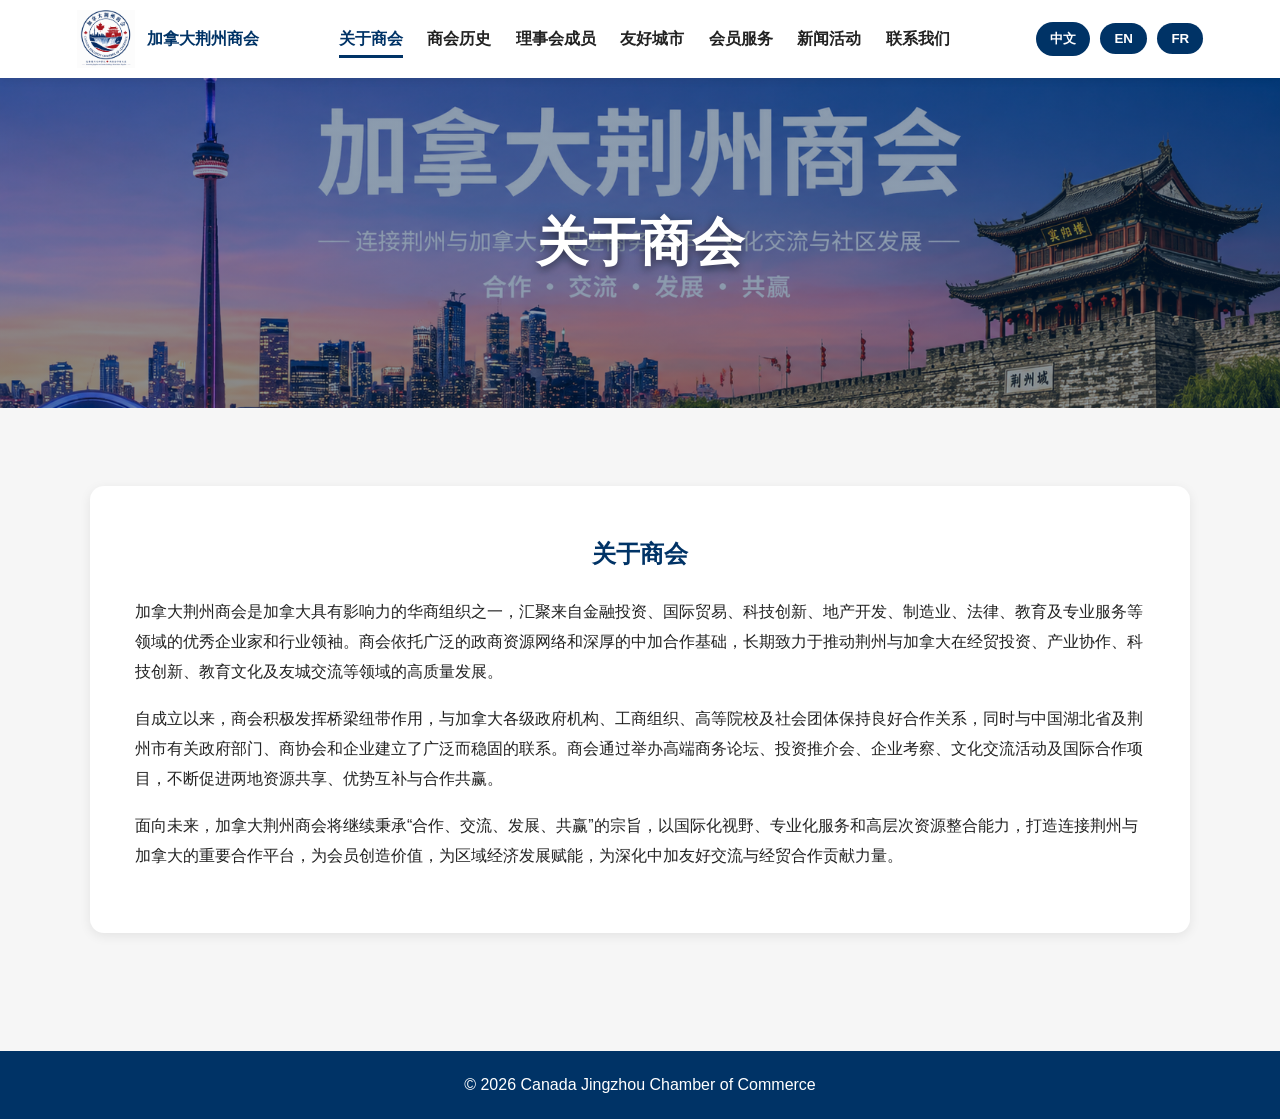
==== about.html @ 0efde9e0 "Add files via upload" ====
<!DOCTYPE html>
<html lang="zh">
<head>
<meta charset="UTF-8">
<meta name="viewport" content="width=device-width, initial-scale=1.0">
<title>关于商会 | 加拿大荆州商会</title>
<link rel="stylesheet" href="style.css">
</head>
<body>

<nav>
<a class="logo" href="index.html">
<img src="logo.png" alt="Logo">
<div class="logo-text">
<span class="zh">加拿大荆州商会</span>
<span class="en">Canada Jingzhou Chamber</span>
<span class="fr">Chambre de Jingzhou</span>
</div>
</a>

<div class="menu">
<a href="about.html" class="active">关于商会</a>
<a href="history.html" >商会历史</a>
<a href="board.html" >理事会成员</a>
<a href="sister-city.html" >友好城市</a>
<a href="members.html" >会员服务</a>
<a href="news.html" >新闻活动</a>
<a href="contact.html" >联系我们</a>
</div>

<div class="lang">
<button onclick="showLang('zh')">中文</button>
<button onclick="showLang('en')">EN</button>
<button onclick="showLang('fr')">FR</button>
</div>
</nav>

<section class="page-hero"><h1>关于商会</h1></section>
<div class="container">

<section class="section">
<h2 class="zh">关于商会</h2><h2 class="en">About Us</h2><h2 class="fr">À propos de nous</h2>
<p class="zh">加拿大荆州商会是加拿大具有影响力的华商组织之一，汇聚来自金融投资、国际贸易、科技创新、地产开发、制造业、法律、教育及专业服务等领域的优秀企业家和行业领袖。商会依托广泛的政商资源网络和深厚的中加合作基础，长期致力于推动荆州与加拿大在经贸投资、产业协作、科技创新、教育文化及友城交流等领域的高质量发展。</p>
<p class="zh">自成立以来，商会积极发挥桥梁纽带作用，与加拿大各级政府机构、工商组织、高等院校及社会团体保持良好合作关系，同时与中国湖北省及荆州市有关政府部门、商协会和企业建立了广泛而稳固的联系。商会通过举办高端商务论坛、投资推介会、企业考察、文化交流活动及国际合作项目，不断促进两地资源共享、优势互补与合作共赢。</p>
<p class="zh">面向未来，加拿大荆州商会将继续秉承“合作、交流、发展、共赢”的宗旨，以国际化视野、专业化服务和高层次资源整合能力，打造连接荆州与加拿大的重要合作平台，为会员创造价值，为区域经济发展赋能，为深化中加友好交流与经贸合作贡献力量。</p>

<p class="en">The Canada Jingzhou Chamber of Commerce is one of the influential Chinese business organizations in Canada, bringing together entrepreneurs, investors, and industry leaders from finance, international trade, technology, real estate development, manufacturing, legal services, education, and professional sectors.</p>
<p class="en">Since its establishment, the Chamber has served as an important bridge between Jingzhou and Canada, maintaining strong connections with governments, business organizations, universities, community groups, and enterprises in both countries.</p>
<p class="en">Looking ahead, the Chamber will continue to uphold cooperation, exchange, development, and mutual success while creating value for members and strengthening Canada-Jingzhou cooperation.</p>

<p class="fr">La Chambre de commerce de Jingzhou au Canada est une organisation d’affaires chinoise influente au Canada, réunissant des entrepreneurs, investisseurs et dirigeants de divers secteurs.</p>
<p class="fr">Depuis sa création, la Chambre joue un rôle de pont entre Jingzhou et le Canada et entretient des liens solides avec les institutions, entreprises et communautés des deux pays.</p>
<p class="fr">À l’avenir, la Chambre continuera de promouvoir la coopération, les échanges, le développement et le succès mutuel.</p>
</section>

</div>
<footer>© 2026 Canada Jingzhou Chamber of Commerce</footer>

<script>
function showLang(lang){
  document.querySelectorAll('.zh,.en,.fr').forEach(function(el){el.style.display='none';});
  document.querySelectorAll('.' + lang).forEach(function(el){
    if(el.tagName === 'SPAN'){el.style.display='inline';}
    else{el.style.display='block';}
  });
}
window.onload=function(){showLang('zh');}
</script>

</body>
</html>
---- style.css ----
body{margin:0;font-family:Arial,"Microsoft YaHei",sans-serif;background:#f6f6f6;color:#222}
html{scroll-behavior:smooth}
nav{min-height:78px;background:white;display:flex;align-items:center;justify-content:space-between;padding:0 6%;box-shadow:0 2px 8px rgba(0,0,0,.08);position:sticky;top:0;z-index:10}
.logo{display:flex;align-items:center;color:#003366;font-weight:bold;text-decoration:none}
.logo img{height:58px;margin-right:12px}
.logo-text{line-height:1.2}
.menu a{margin:0 10px;text-decoration:none;color:#222;font-weight:600}
.menu a:hover,.menu a.active{color:#003366;border-bottom:3px solid #003366;padding-bottom:8px}
.lang button{border:0;background:#003366;color:white;padding:8px 14px;border-radius:20px;margin-left:6px;cursor:pointer;font-weight:bold}
.hero{background:url("ChatGPT Image Jun 13, 2026, 01_21_26 AM.png");background-size:cover;background-position:center;background-repeat:no-repeat;min-height:720px}
.page-hero{background:linear-gradient(rgba(0,35,75,.45),rgba(0,35,75,.45)),url("ChatGPT Image Jun 13, 2026, 01_21_26 AM.png");background-size:cover;background-position:center;color:white;text-align:center;padding:130px 20px}
.page-hero h1{font-size:52px;margin:0;text-shadow:0 3px 10px rgba(0,0,0,.55)}
.container{max-width:1100px;margin:auto;padding:50px 20px}
.section{background:white;margin:28px 0;padding:45px;border-radius:14px;box-shadow:0 3px 12px rgba(0,0,0,.08);line-height:1.9}
.section h2{text-align:center;color:#003366;margin-top:0}
.grid{display:grid;grid-template-columns:repeat(auto-fit,minmax(230px,1fr));gap:22px}
.box,.card{background:#f8fafc;padding:28px;border-radius:14px;text-align:center;box-shadow:0 3px 12px rgba(0,0,0,.08)}
.box h3,.card h3{color:#003366}
.timeline{border-left:4px solid #003366;padding-left:25px;margin-top:25px}
.board-member{text-align:center}
.board-photo{width:180px;height:180px;border-radius:50%;background:#e5e7eb;margin:0 auto 25px;display:flex;align-items:center;justify-content:center;color:#003366;font-weight:bold;font-size:22px}
.board-member h3{text-align:center;color:#003366;font-size:32px;margin:20px 0}
.board-member p{text-align:left;line-height:2;font-size:18px}
.news-grid{display:grid;grid-template-columns:repeat(auto-fit,minmax(240px,1fr));gap:28px}
.news-card{background:white;border-radius:12px;box-shadow:0 3px 12px rgba(0,0,0,.1);overflow:hidden}
.news-card img{width:100%;height:160px;object-fit:cover;background:#ddd}
.news-card div{padding:18px}
.news-card h3{margin:0 0 12px;color:#003366}
footer{background:#003366;color:white;text-align:center;padding:25px;margin-top:40px}
.en,.fr{display:none}
@media(max-width:900px){nav{flex-direction:column;height:auto;padding:15px}.menu{text-align:center;margin:12px 0}.menu a{display:inline-block;margin:6px}.hero{min-height:360px}.page-hero h1{font-size:36px}}
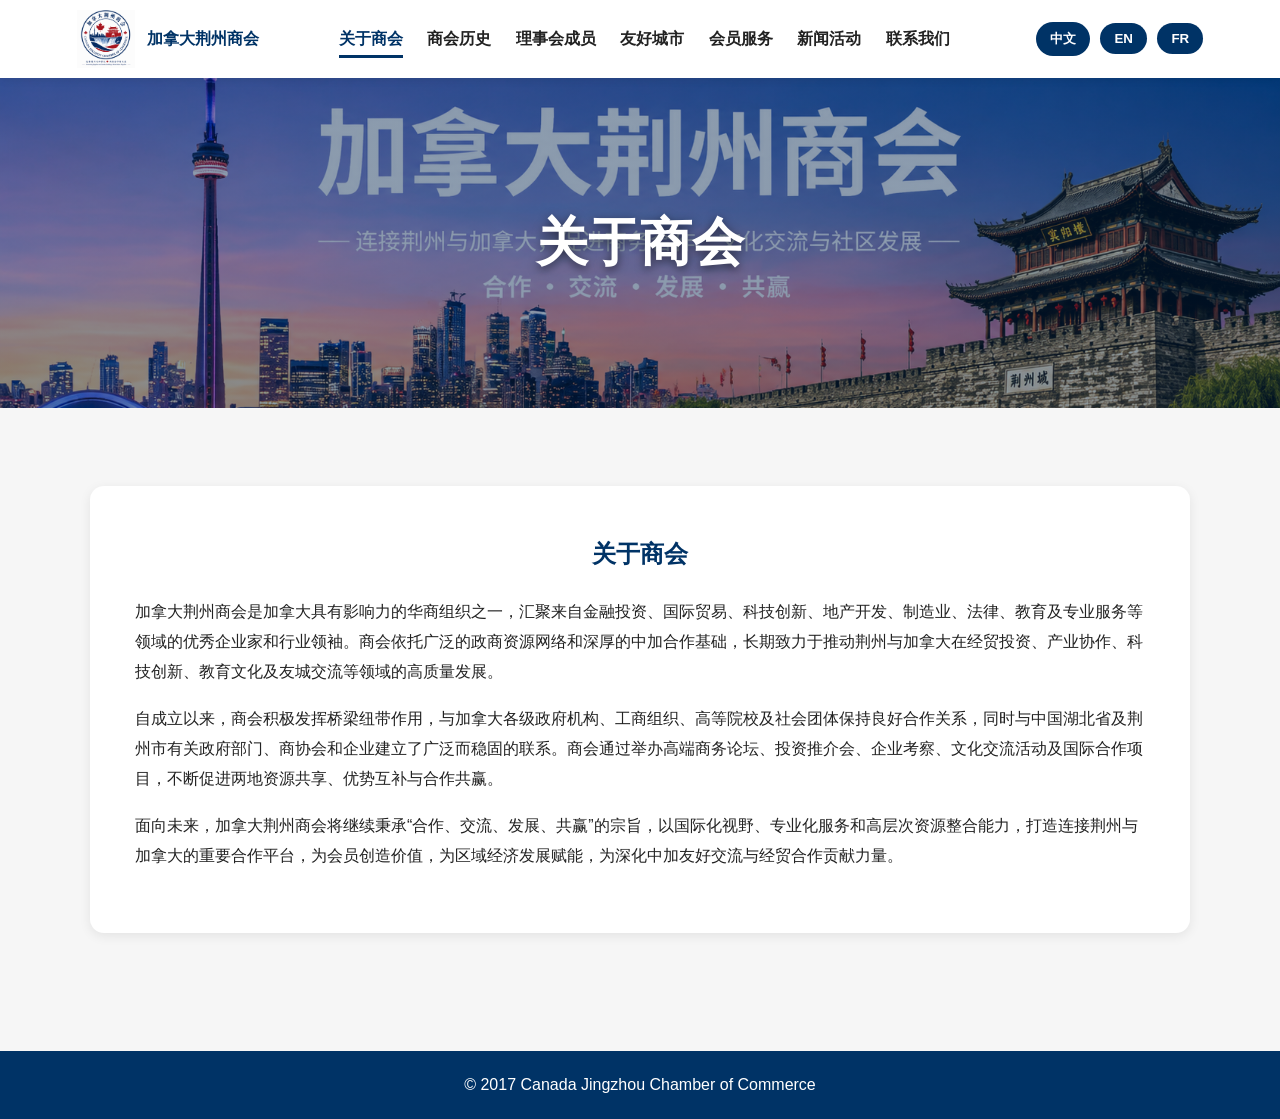
==== commit 5ae6c911: "Update about.html" ====
--- a/about.html
+++ b/about.html
@@ -54,18 +54,29 @@
 </section>
 
 </div>
-<footer>© 2026 Canada Jingzhou Chamber of Commerce</footer>
+<footer>© 2017 Canada Jingzhou Chamber of Commerce</footer>
 
 <script>
 function showLang(lang){
-  document.querySelectorAll('.zh,.en,.fr').forEach(function(el){el.style.display='none';});
+  localStorage.setItem('siteLang', lang);
+
+  document.querySelectorAll('.zh,.en,.fr').forEach(function(el){
+    el.style.display='none';
+  });
+
   document.querySelectorAll('.' + lang).forEach(function(el){
-    if(el.tagName === 'SPAN'){el.style.display='inline';}
-    else{el.style.display='block';}
+    if(el.tagName === 'SPAN'){
+      el.style.display='inline';
+    }else{
+      el.style.display='block';
+    }
   });
 }
-window.onload=function(){showLang('zh');}
+
+window.onload=function(){
+  var savedLang = localStorage.getItem('siteLang') || 'zh';
+  showLang(savedLang);
+}
 </script>
-
 </body>
-</html>+</html>
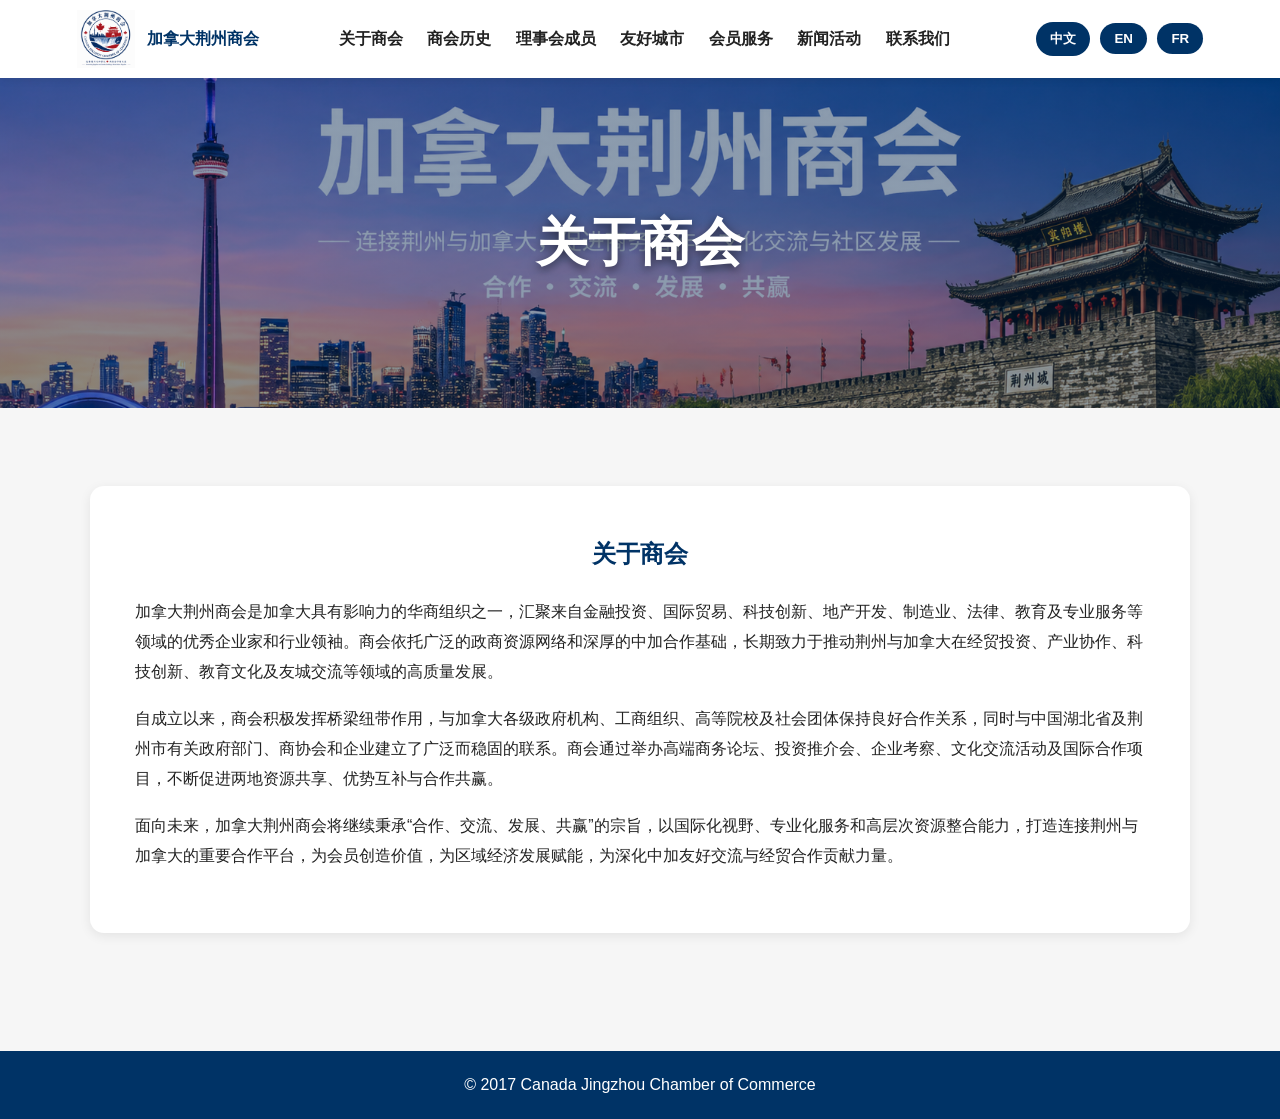
==== commit a25af548: "Update about.html" ====
--- a/about.html
+++ b/about.html
@@ -19,13 +19,13 @@
 </a>
 
 <div class="menu">
-<a href="about.html" class="active">关于商会</a>
-<a href="history.html" >商会历史</a>
-<a href="board.html" >理事会成员</a>
-<a href="sister-city.html" >友好城市</a>
-<a href="members.html" >会员服务</a>
-<a href="news.html" >新闻活动</a>
-<a href="contact.html" >联系我们</a>
+<a href="about.html"><span class="zh">关于商会</span><span class="en">About Us</span><span class="fr">À propos</span></a>
+<a href="history.html"><span class="zh">商会历史</span><span class="en">History</span><span class="fr">Histoire</span></a>
+<a href="board.html"><span class="zh">理事会成员</span><span class="en">Board Members</span><span class="fr">Conseil</span></a>
+<a href="sister-city.html"><span class="zh">友好城市</span><span class="en">Sister City</span><span class="fr">Ville jumelée</span></a>
+<a href="members.html"><span class="zh">会员服务</span><span class="en">Membership</span><span class="fr">Adhésion</span></a>
+<a href="news.html"><span class="zh">新闻活动</span><span class="en">News & Events</span><span class="fr">Actualités</span></a>
+<a href="contact.html"><span class="zh">联系我们</span><span class="en">Contact Us</span><span class="fr">Contact</span></a>
 </div>
 
 <div class="lang">
